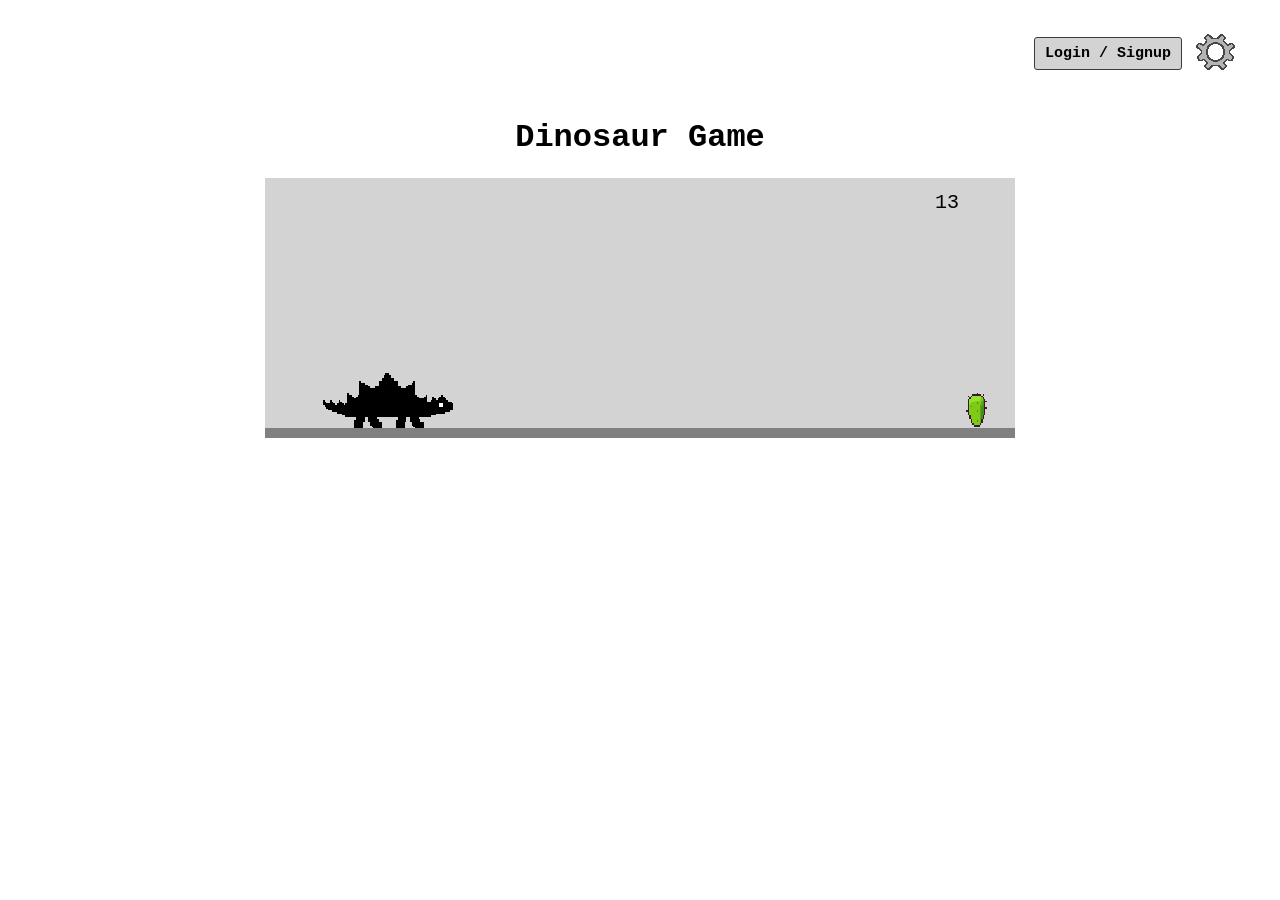
==== SampleCode/index.html @ b38b1c6b "added comments and update to character page" ====
<! DOCTYPE html>

<!--
Dinosaur Project
siteCreation.html
Will hold most information for the base site creation.
-->
<html lang="en">
    <head>
        <meta charset = "utf-8" />
        <meta name = "viewport" content = "width = device-width, initial-scale = 1.0">
        <title>Dinosaur Game</title>
        <script src="gameMechanics.js" defer></script>
        <script src="UserControl.js" defer></script>
        <link href = "gameAesthetics.css" type = "text/css" rel = "stylesheet">
    </head>

    <body>

    <!--
    Creating a header section to store user elements like login and settings
    -->
        <header>
            <!--Login and Signup-->
            <button class = "btn">Login / Signup</button>
            <div class = "black-wrapper">
                <form action="" class="popup">
                    <button class="close">x</button>
                    <h2>Wanna Save your progress? Become a member</h2>
                    <div class="content">

                        <div class="row">
                            <label for="username">Username</label>
                            <input type="text" id="username" placeholder="Morty" required>
                        </div>
                        <div class="row">
                            <label for="email">Email</label>
                            <input type="email" id="email" placeholder="mort@gmail.com" required>
                        </div>
                        <div class="row">
                            <label for="password">Password</label>
                            <input type="password" id="password" placeholder="••••••••" required>
                        </div>
                        <button class="btn2">Submit</button>
                        <!--<p>Already have an account?</p>
                        <button id = "signInPage">Sign in here</button>-->
                    </div>
                </form>
            </div>
            <!-- settings -->
            <button id = "settings" class = "settings-img">
                <img src ="PNGs/settings_cog.png" alt = "settings">
            </button>
            <div id = "settings-popup" class = "settings-popup">
                <h1>Settings</h1>
                <div class = "settings-row">
                    <button id = "achievements" class = "options">Achievements</button>
                    <button id = "highscores" class = "options">Highscores</button>
                    <button id = "character" class = "options">Character</button>
                    <button id = "background" class = "options">Background</button>
                </div>
                <button id = "close" class = close>x</button>
            </div>
            <!--background popup-->
            <div id = "bg-popup" class = "bg-popup">
                <h1>Background</h1>
                <div class = "bg-row">
                    <button id = "music" class = "options">Music: OFF</button>
                </div>
                <button id = "back-bg" class = back><</button>
            </div>
            <!--character popup-->
            <div id = "character-popup" class = "settings-popup">
                <h1>Characters</h1>
                <button id = "backButton" class = "back-button"><--</button>
                <!--character selection-->
                <div class = settings-row>
                    <button id = "steg" class = "dino">
                        <img src = "PNGs/steg03.png" alt = "Steg">
                    </button>
                    <button id = "brach" class = "dino">
                        <img src = "PNGs/brach.png">
                    </button>
                </div>
            </div>
        </header>
        <!--game over-->
        <div class = container>
            <h1>Dinosaur Game</h1>
            <canvas id = "board"></canvas>
            <button id = "restart" style = "display: none; position: relative;">Play Again!</button>
        </div>
    </body>
</html>
---- SampleCode/gameAesthetics.css ----
/*
Dinosaur Project
gameAesthetics.css
Will hold most of the aesthetics that will be used for the site that holds the dinosaur game.
*/

/* bring canvas and text closer to middle of screen */
.container {
    display: flex;
    justify-content: center;
    flex-direction: column;
    align-items: center;
}

/* center and style main text */
body {
    font-family: "Courier New", monospace;
    text-align: center;
}

/* canvas the game will be visible in */
#board {
    background-color: lightgray;
    border-color: black;
    /* ground */
    border-bottom: 10px solid gray;
}


/*Moving the buttons inside header to be in the header RH section */
header {
    display: flex;
    justify-content: flex-end;   /* pushes everything to the right */
    align-items: center;
    padding: 10px 20px;
}

/* ------------- */
/* login page */
/* ------------- */
.btn{
    border: 1px solid #3b3b3b;
    background-color: lightgray;
    color: black;
    padding: 7px 10px 7px 10px;
    border-radius: 3px;
    font-family: "Courier New", monospace;
    font-weight: bold;
    font-size: 15px;
    cursor: pointer;

}

.black-wrapper{
    display: none;
    position: fixed;
    left:0;
    right:0;
    top:0;
    width: 100%;
    height: 100%;
    align-items: center;
    justify-content: center;

}
.black-wrapper.open { display: flex; z-index: 11;}


/*popup window*/
.popup{
    width: 420px;
    height: auto;
    padding: 2rem;
    border-radius: 5px;
    background-color: white;
    outline: 1px solid black;
    font-family: "Courier New", monospace;
    position: relative;
    margin: 150px auto;
}

/*Moving the x space on the popup to the top right */
.popup .close{
    position: absolute;
    top:10px;
    right: 14px;
    font-family: "Courier New", monospace;
    font-size: 1.2rem;
    border-color: transparent;
    background: transparent;
    cursor: pointer;
}
/*Adding the header to the popup to be centered to the left*/
.popup h2{
    font-size: 1.5rem;
    text-transform: uppercase;
    text-align: left;
    margin: 0;
    padding: 12px 0 10px;
    color: black;
}
/*Adjusting the color of username and password sections*/
.popup label{
    display: block;
    width: 90px;
    margin: 0;
    font-size: 0.9rem;
    color: black;
    text-align: left;
}
/* Label + input rows */
.popup .row {
    display: flex;
    align-items: baseline;
    gap: 20px;
    margin-bottom: 18px;
}
/* Inputs: only a dotted underline */
.popup input[type="text"],
.popup input[type="password"],
.popup input[type="email"] {
    flex: 1;
    border: none;
    border-bottom: 2px dotted #000;
    outline: none;
    background: transparent;
    font-family: Georgia, serif;
    font-size: 1.3rem;
    color: #888;
    padding: 4px 2px;
    width: auto;
}
/*Adding a mini line for signup seperation*/
p,
.popup #signInPage{
    flex: 1;
    border: none;
    font-size: 0.75rem;
    padding-top: 5px;
}

/*creating some styling for the submit button*/
.popup .btn2{
    display: block;
    width:auto;
    margin: 10px auto 0;
    background: transparent;
    color: black;
    font-family: "Courier New", monospace;
    font-weight: bold;
    font-size: 1.2rem;
    padding: 10px 20px;
    border-radius: 5px;
    border-color: transparent;
    cursor: pointer;
}

/* ------------- */
/* settings page */
/* ------------- */

/* removes the default background of the button */
.settings-img {
    background: none;
    border: none;
    padding: 0;
    cursor: pointer;
}

/* makes the clickable area surrounding the png smaller */
.settings-img img {
    width: 100px;
    height: auto;
    display: block;
    margin: -15px;
}

/* sylizes settings popup window */
.settings-popup {
    position: fixed;
    top: 50%;
    left: 50%;
    transform: translate(-50%, -50%);
    width: 350px;
    height: 350px;
    background: white;
    outline: 1px solid black;
    font-family: "Courier New", monospace;
    border-radius: 5px;
    visibility: hidden;
    z-index: 10;
}

/* controls popup visbility */
.open-popup {
    visibility: visible;
}

/* move x to top right */
.settings-popup .close {
    position: absolute;
    top: 10px;
    right: 11px;
    cursor: pointer;
    font-family: "Courier New", monospace;
    border-color: transparent;
    background: transparent;
    font-size: 1.2rem;
}

/* stylizes settings options */
.settings-popup .options {
    cursor: pointer;
    background: lightgray;
    border-radius: 5px;
    padding: 10px;
    font-family: "Courier New", monospace;
    font-size: large;
}

/* displays buttons in a row */
.settings-popup .settings-row {
    display: flex;
    flex-direction: column;
    align-items: center;
    gap: 15px;
    margin: 30px;
}

/*background popup*/
.bg-popup {
    position: fixed;
    top: 50%;
    left: 50%;
    transform: translate(-50%, -50%);
    width: 350px;
    height: 350px;
    background: white;
    outline: 1px solid black;
    font-family: "Courier New", monospace;
    border-radius: 5px;
    visibility: hidden;
    z-index: 10;
}

.open-bg-popup {
    visibility: visible;
}

.bg-popup .back {
    position: absolute;
    top: 30px;
    left: 11px;
    cursor: pointer;
    font-family: "Courier New", monospace;
    border-color: transparent;
    background: transparent;
    font-size: 1.2rem;
}

.bg-popup .options {
    cursor: pointer;
    background: lightgray;
    border-radius: 5px;
    padding: 10px;
    font-family: "Courier New", monospace;
    font-size: large;
}

.bg-popup .bg-row {
    display: flex;
    flex-direction: column;
    align-items: center;
    gap: 15px;
    margin: 30px;
}

/* character popup */

/* back button stylization */
.back-button {
    position: absolute;
    top: 10px;
    left: 11px;
    cursor: pointer;
    font-family: "Courier New", monospace;
    border-color: transparent;
    background: transparent;
    font-size: 1.2rem;
}

/* removes default background */
.dino {
    background: none;
    border: none;
    padding: 0;
    cursor: pointer;
}

/* sizes dino buttons */
.dino img {
    width: 120px;
    height: auto;
    display: block;
    margin: -15px;
}

/* --------------- */
/* game over button*/
/* --------------- */

#restart {
    border: 2px solid black;
    background-color: lightgray;
    color: black;
    padding: 10px 30px;
    border-radius: 5px;
    font-family: "Courier New", monospace;
    font-size: 17px;
    cursor: pointer;
    margin: 20px;
    z-index: 1;
}
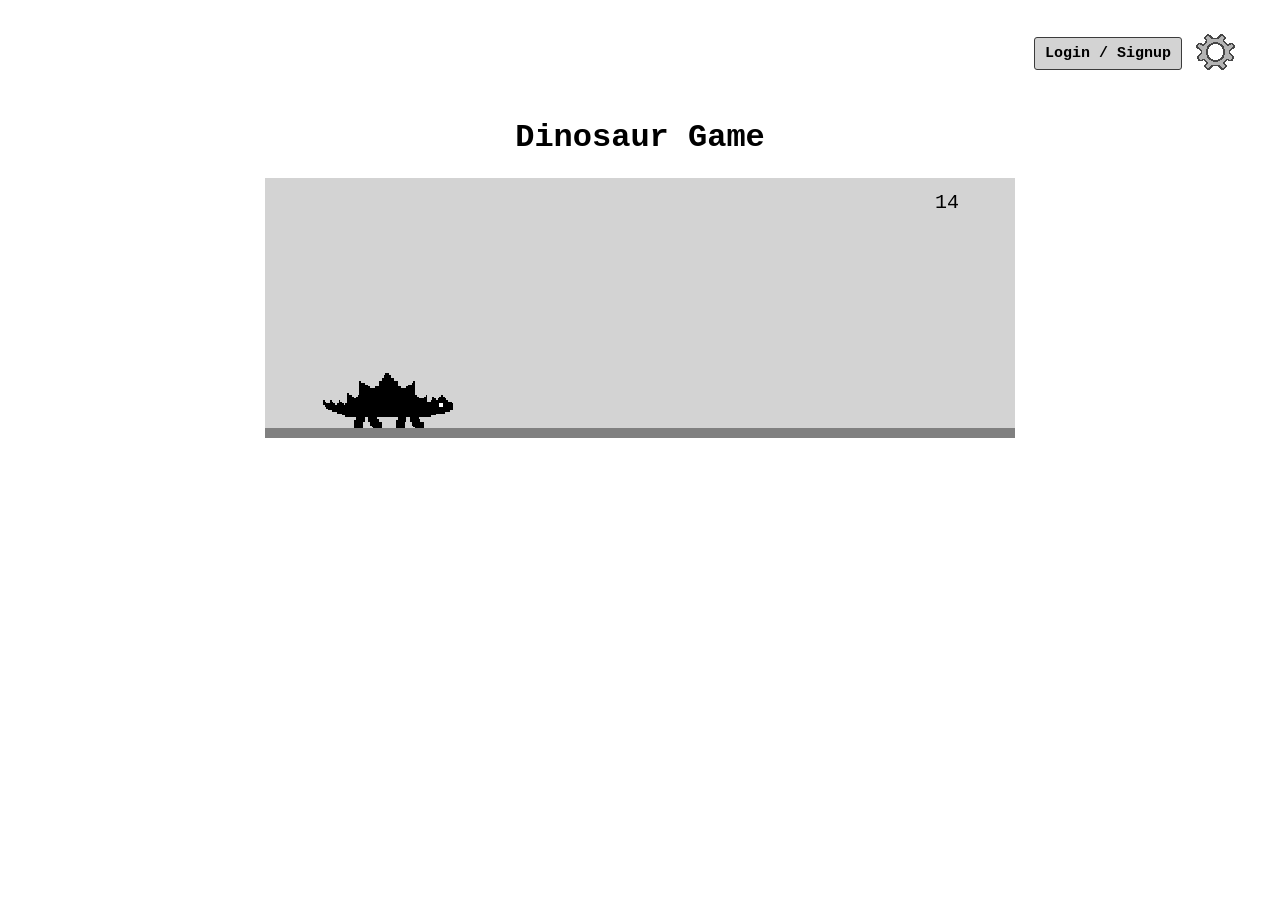
==== commit a442f61a: "Adding Brach dino option" ====
--- a/SampleCode/index.html
+++ b/SampleCode/index.html
@@ -78,7 +78,7 @@
                     <button id = "steg" class = "dino">
                         <img src = "PNGs/steg03.png" alt = "Steg">
                     </button>
-                    <button id = "brach" class = "dino">
+                    <button id = "brach" class = "dino" alt = "Brach">
                         <img src = "PNGs/brach.png">
                     </button>
                 </div>
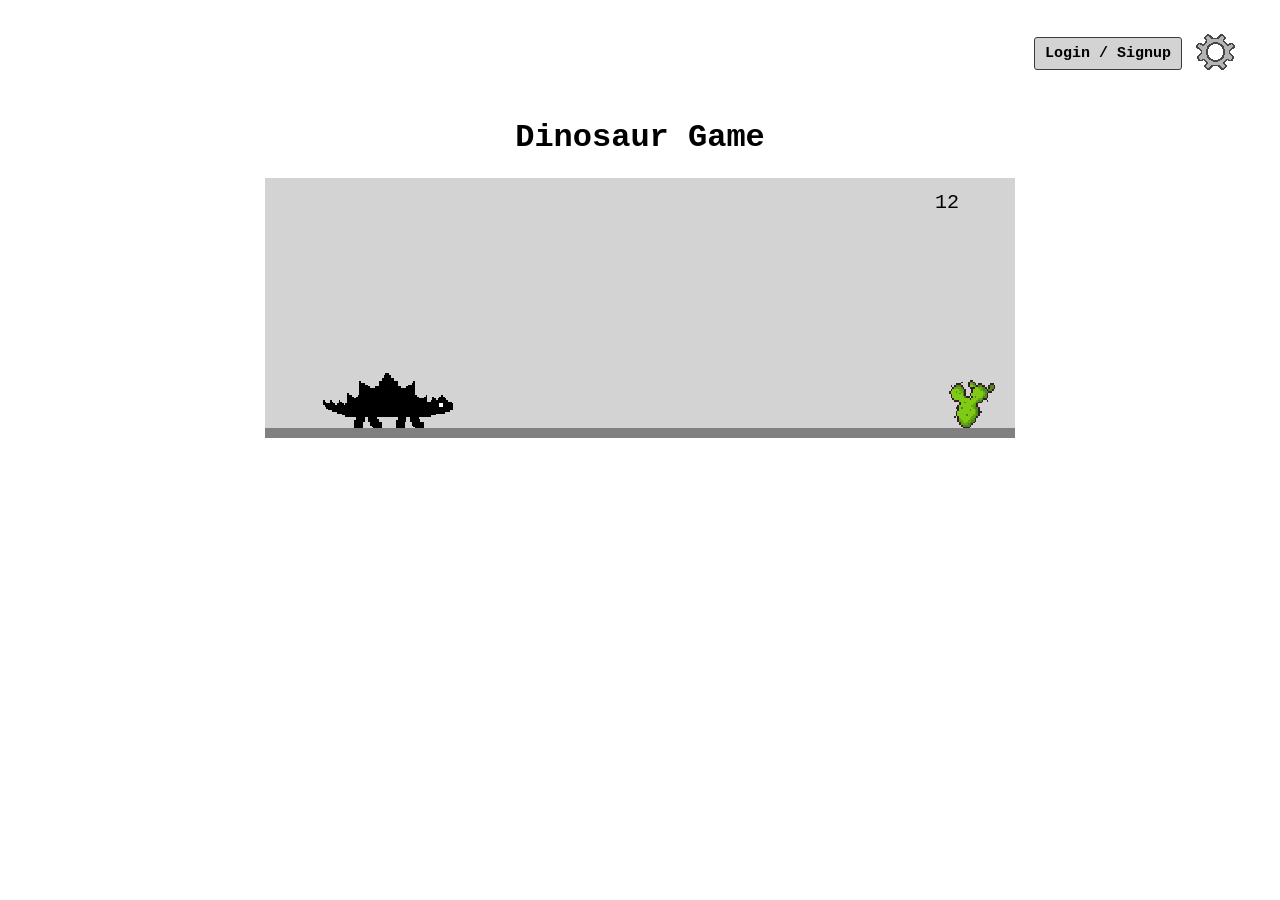
==== commit 609495d0: "debugging" ====
--- a/SampleCode/index.html
+++ b/SampleCode/index.html
@@ -6,89 +6,90 @@
 Will hold most information for the base site creation.
 -->
 <html lang="en">
-    <head>
-        <meta charset = "utf-8" />
-        <meta name = "viewport" content = "width = device-width, initial-scale = 1.0">
-        <title>Dinosaur Game</title>
-        <script src="gameMechanics.js" defer></script>
-        <script src="UserControl.js" defer></script>
-        <link href = "gameAesthetics.css" type = "text/css" rel = "stylesheet">
-    </head>
+<head>
+    <meta charset = "utf-8" />
+    <meta name = "viewport" content = "width = device-width, initial-scale = 1.0">
+    <title>Dinosaur Game</title>
+    <script src="gameMechanics.js" defer></script>
+    <script src="UserControl.js" defer></script>
+    <link href = "gameAesthetics.css" type = "text/css" rel = "stylesheet">
+</head>
 
-    <body>
+<body>
 
-    <!--
-    Creating a header section to store user elements like login and settings
-    -->
-        <header>
-            <!--Login and Signup-->
-            <button class = "btn">Login / Signup</button>
-            <div class = "black-wrapper">
-                <form action="" class="popup">
-                    <button class="close">x</button>
-                    <h2>Wanna Save your progress? Become a member</h2>
-                    <div class="content">
+<!--
+Creating a header section to store user elements like login and settings
+-->
+<header>
+    <!--Login and Signup-->
+    <button class = "btn">Login / Signup</button>
+    <div class = "black-wrapper">
+        <form action="" class="popup">
+            <button class="close">x</button>
+            <h2>Wanna Save your progress? Become a member</h2>
+            <div class="content">
 
-                        <div class="row">
-                            <label for="username">Username</label>
-                            <input type="text" id="username" placeholder="Morty" required>
-                        </div>
-                        <div class="row">
-                            <label for="email">Email</label>
-                            <input type="email" id="email" placeholder="mort@gmail.com" required>
-                        </div>
-                        <div class="row">
-                            <label for="password">Password</label>
-                            <input type="password" id="password" placeholder="••••••••" required>
-                        </div>
-                        <button class="btn2">Submit</button>
-                        <!--<p>Already have an account?</p>
-                        <button id = "signInPage">Sign in here</button>-->
-                    </div>
-                </form>
+                <div class="row">
+                    <label for="username">Username</label>
+                    <input type="text" id="username" placeholder="Morty" required>
+                </div>
+                <div class="row">
+                    <label for="email">Email</label>
+                    <input type="email" id="email" placeholder="mort@gmail.com" required>
+                </div>
+                <div class="row">
+                    <label for="password">Password</label>
+                    <input type="password" id="password" placeholder="••••••••" required>
+                </div>
+                <button class="btn2">Submit</button>
+                <!--<p>Already have an account?</p>
+                <button id = "signInPage">Sign in here</button>-->
             </div>
-            <!-- settings -->
-            <button id = "settings" class = "settings-img">
-                <img src ="PNGs/settings_cog.png" alt = "settings">
+        </form>
+    </div>
+    <!-- settings -->
+    <button id = "settings" class = "settings-img">
+        <img src ="PNGs/settings_cog.png" alt = "settings">
+    </button>
+    <div id = "settings-popup" class = "settings-popup">
+        <h1>Settings</h1>
+        <div class = "settings-row">
+            <button id = "achievements" class = "options">Achievements</button>
+            <button id = "highscores" class = "options">Highscores</button>
+            <button id = "character" class = "options">Character</button>
+            <button id = "background" class = "options">Background</button>
+        </div>
+        <button id = "close" class = close>x</button>
+    </div>
+    <!--background popup-->
+    <div id = "bg-popup" class = "bg-popup">
+        <h1>Background</h1>
+        <div class = "bg-row">
+            <button id = "music" class = "options">Music: ON</button>
+        </div>
+        <button id = "back-bg" class = back><</button>
+        <button id = "close-bg" class = close>x</button>
+    </div>
+    <!--character popup-->
+    <div id = "character-popup" class = "settings-popup">
+        <h1>Characters</h1>
+        <button id = "backButton" class = "back-button"><--</button>
+        <!--character selection-->
+        <div class = settings-row>
+            <button id = "steg" class = "dino">
+                <img src = "PNGs/steg03.png" alt = "Steg">
             </button>
-            <div id = "settings-popup" class = "settings-popup">
-                <h1>Settings</h1>
-                <div class = "settings-row">
-                    <button id = "achievements" class = "options">Achievements</button>
-                    <button id = "highscores" class = "options">Highscores</button>
-                    <button id = "character" class = "options">Character</button>
-                    <button id = "background" class = "options">Background</button>
-                </div>
-                <button id = "close" class = close>x</button>
-            </div>
-            <!--background popup-->
-            <div id = "bg-popup" class = "bg-popup">
-                <h1>Background</h1>
-                <div class = "bg-row">
-                    <button id = "music" class = "options">Music: OFF</button>
-                </div>
-                <button id = "back-bg" class = back><</button>
-            </div>
-            <!--character popup-->
-            <div id = "character-popup" class = "settings-popup">
-                <h1>Characters</h1>
-                <button id = "backButton" class = "back-button"><--</button>
-                <!--character selection-->
-                <div class = settings-row>
-                    <button id = "steg" class = "dino">
-                        <img src = "PNGs/steg03.png" alt = "Steg">
-                    </button>
-                    <button id = "brach" class = "dino" alt = "Brach">
-                        <img src = "PNGs/brach.png">
-                    </button>
-                </div>
-            </div>
-        </header>
-        <!--game over-->
-        <div class = container>
-            <h1>Dinosaur Game</h1>
-            <canvas id = "board"></canvas>
-            <button id = "restart" style = "display: none; position: relative;">Play Again!</button>
+            <button id = "brach" class = "dino" alt = "Brach">
+                <img src = "PNGs/brach.png">
+            </button>
         </div>
-    </body>
+    </div>
+</header>
+<!--game over-->
+<div class = container>
+    <h1>Dinosaur Game</h1>
+    <canvas id = "board"></canvas>
+    <button id = "restart" style = "display: none; position: relative;">Play Again!</button>
+</div>
+</body>
 </html>
--- a/SampleCode/gameAesthetics.css
+++ b/SampleCode/gameAesthetics.css
@@ -243,13 +243,15 @@
     z-index: 10;
 }
 
+/*change visibility to seen when background is clicked*/
 .open-bg-popup {
     visibility: visible;
 }
 
+/*move < to top left*/
 .bg-popup .back {
     position: absolute;
-    top: 30px;
+    top: 10px;
     left: 11px;
     cursor: pointer;
     font-family: "Courier New", monospace;
@@ -258,6 +260,20 @@
     font-size: 1.2rem;
 }
 
+/*move x to top right*/
+.bg-popup .close {
+    position: absolute;
+    top: 10px;
+    right: 11px;
+    cursor: pointer;
+    font-family: "Courier New", monospace;
+    border-color: transparent;
+    background: transparent;
+    font-size: 1.2rem;
+}
+
+
+/*button display*/
 .bg-popup .options {
     cursor: pointer;
     background: lightgray;
@@ -267,6 +283,7 @@
     font-size: large;
 }
 
+/*row display*/
 .bg-popup .bg-row {
     display: flex;
     flex-direction: column;
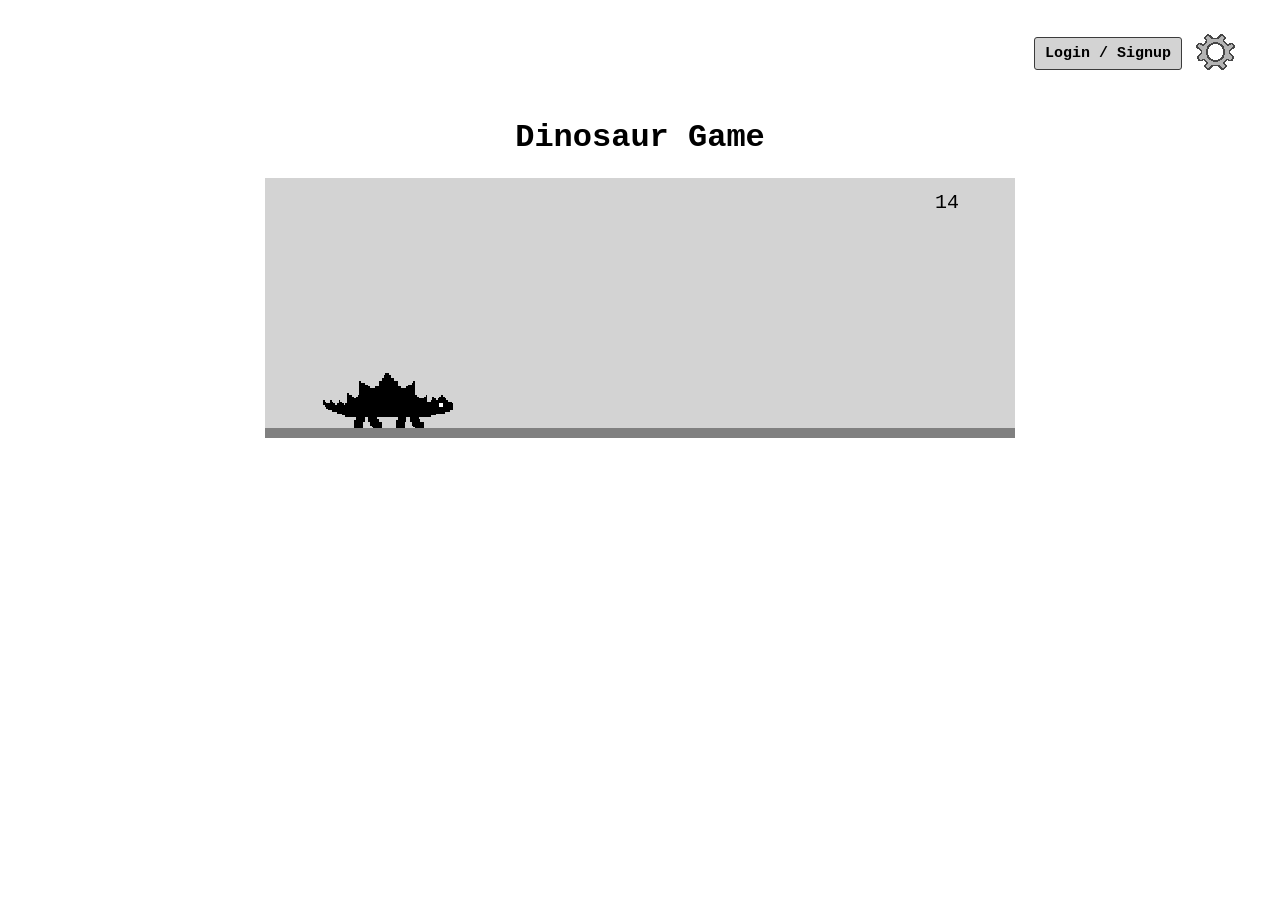
==== commit 59676c65: "adding character selection visibility" ====
--- a/SampleCode/index.html
+++ b/SampleCode/index.html
@@ -6,90 +6,90 @@
 Will hold most information for the base site creation.
 -->
 <html lang="en">
-<head>
-    <meta charset = "utf-8" />
-    <meta name = "viewport" content = "width = device-width, initial-scale = 1.0">
-    <title>Dinosaur Game</title>
-    <script src="gameMechanics.js" defer></script>
-    <script src="UserControl.js" defer></script>
-    <link href = "gameAesthetics.css" type = "text/css" rel = "stylesheet">
-</head>
+    <head>
+        <meta charset = "utf-8" />
+        <meta name = "viewport" content = "width = device-width, initial-scale = 1.0">
+        <title>Dinosaur Game</title>
+        <script src="gameMechanics.js" defer></script>
+        <script src="UserControl.js" defer></script>
+        <link href = "gameAesthetics.css" type = "text/css" rel = "stylesheet">
+    </head>
 
-<body>
+    <body>
 
-<!--
-Creating a header section to store user elements like login and settings
--->
-<header>
-    <!--Login and Signup-->
-    <button class = "btn">Login / Signup</button>
-    <div class = "black-wrapper">
-        <form action="" class="popup">
-            <button class="close">x</button>
-            <h2>Wanna Save your progress? Become a member</h2>
-            <div class="content">
+    <!--
+    Creating a header section to store user elements like login and settings
+    -->
+        <header>
+            <!--Login and Signup-->
+            <button class = "btn">Login / Signup</button>
+            <div class = "black-wrapper">
+                <form action="" class="popup">
+                    <button class="close">x</button>
+                    <h2>Wanna Save your progress? Become a member</h2>
+                    <div class="content">
 
-                <div class="row">
-                    <label for="username">Username</label>
-                    <input type="text" id="username" placeholder="Morty" required>
+                        <div class="row">
+                            <label for="username">Username</label>
+                            <input type="text" id="username" placeholder="Morty" required>
+                        </div>
+                        <div class="row">
+                            <label for="email">Email</label>
+                            <input type="email" id="email" placeholder="mort@gmail.com" required>
+                        </div>
+                        <div class="row">
+                            <label for="password">Password</label>
+                            <input type="password" id="password" placeholder="••••••••" required>
+                        </div>
+                        <button class="btn2">Submit</button>
+                        <!--<p>Already have an account?</p>
+                        <button id = "signInPage">Sign in here</button>-->
+                    </div>
+                </form>
+            </div>
+            <!-- settings -->
+            <button id = "settings" class = "settings-img">
+                <img src ="PNGs/settings_cog.png" alt = "settings">
+            </button>
+            <div id = "settings-popup" class = "settings-popup">
+                <h1>Settings</h1>
+                <div class = "settings-row">
+                    <button id = "achievements" class = "options">Achievements</button>
+                    <button id = "highscores" class = "options">Highscores</button>
+                    <button id = "character" class = "options">Character</button>
+                    <button id = "background" class = "options">Background</button>
                 </div>
-                <div class="row">
-                    <label for="email">Email</label>
-                    <input type="email" id="email" placeholder="mort@gmail.com" required>
+                <button id = "close" class = close>x</button>
+            </div>
+            <!--background popup-->
+            <div id = "bg-popup" class = "bg-popup">
+                <h1>Background</h1>
+                <div class = "bg-row">
+                    <button id = "music" class = "options">Music: OFF</button>
                 </div>
-                <div class="row">
-                    <label for="password">Password</label>
-                    <input type="password" id="password" placeholder="••••••••" required>
+                <button id = "back-bg" class = back><</button>
+                <button id = "close-bg" class = close>x</button>
+            </div>
+            <!--character popup-->
+            <div id = "character-popup" class = "settings-popup">
+                <h1>Characters</h1>
+                <button id = "backButton" class = "back-button"><</button>
+                <!--character selection-->
+                <div class = dino-row>
+                    <button id = "steg" class = "dino">
+                        <img src = "PNGs/steg03.png" alt = "Steg">
+                    </button>
+                    <button id = "brach" class = "dino">
+                        <img src = "PNGs/brach.png" alt = "Brach">
+                    </button>
                 </div>
-                <button class="btn2">Submit</button>
-                <!--<p>Already have an account?</p>
-                <button id = "signInPage">Sign in here</button>-->
             </div>
-        </form>
-    </div>
-    <!-- settings -->
-    <button id = "settings" class = "settings-img">
-        <img src ="PNGs/settings_cog.png" alt = "settings">
-    </button>
-    <div id = "settings-popup" class = "settings-popup">
-        <h1>Settings</h1>
-        <div class = "settings-row">
-            <button id = "achievements" class = "options">Achievements</button>
-            <button id = "highscores" class = "options">Highscores</button>
-            <button id = "character" class = "options">Character</button>
-            <button id = "background" class = "options">Background</button>
+        </header>
+        <!--game over-->
+        <div class = container>
+            <h1>Dinosaur Game</h1>
+            <canvas id = "board"></canvas>
+            <button id = "restart" style = "display: none; position: relative;">Play Again!</button>
         </div>
-        <button id = "close" class = close>x</button>
-    </div>
-    <!--background popup-->
-    <div id = "bg-popup" class = "bg-popup">
-        <h1>Background</h1>
-        <div class = "bg-row">
-            <button id = "music" class = "options">Music: ON</button>
-        </div>
-        <button id = "back-bg" class = back><</button>
-        <button id = "close-bg" class = close>x</button>
-    </div>
-    <!--character popup-->
-    <div id = "character-popup" class = "settings-popup">
-        <h1>Characters</h1>
-        <button id = "backButton" class = "back-button"><--</button>
-        <!--character selection-->
-        <div class = settings-row>
-            <button id = "steg" class = "dino">
-                <img src = "PNGs/steg03.png" alt = "Steg">
-            </button>
-            <button id = "brach" class = "dino" alt = "Brach">
-                <img src = "PNGs/brach.png">
-            </button>
-        </div>
-    </div>
-</header>
-<!--game over-->
-<div class = container>
-    <h1>Dinosaur Game</h1>
-    <canvas id = "board"></canvas>
-    <button id = "restart" style = "display: none; position: relative;">Play Again!</button>
-</div>
-</body>
+    </body>
 </html>
--- a/SampleCode/gameAesthetics.css
+++ b/SampleCode/gameAesthetics.css
@@ -297,7 +297,7 @@
 /* back button stylization */
 .back-button {
     position: absolute;
-    top: 10px;
+    top: 23px;
     left: 11px;
     cursor: pointer;
     font-family: "Courier New", monospace;
@@ -310,7 +310,7 @@
 .dino {
     background: none;
     border: none;
-    padding: 0;
+    padding: 12px;
     cursor: pointer;
 }
 
@@ -318,8 +318,24 @@
 .dino img {
     width: 120px;
     height: auto;
-    display: block;
-    margin: -15px;
+    margin: -18px;
+}
+
+/* changes the border for the selected dino */
+.select-dino {
+    border: aqua;
+    border-radius: 10px;
+    border-style: groove;
+}
+
+/* displays dinos in a row */
+.dino-row {
+    display: flex;
+    flex-direction: column;
+    align-items: center;
+    gap: 10px;
+    margin: 10px;
+    position: sticky;
 }
 
 /* --------------- */
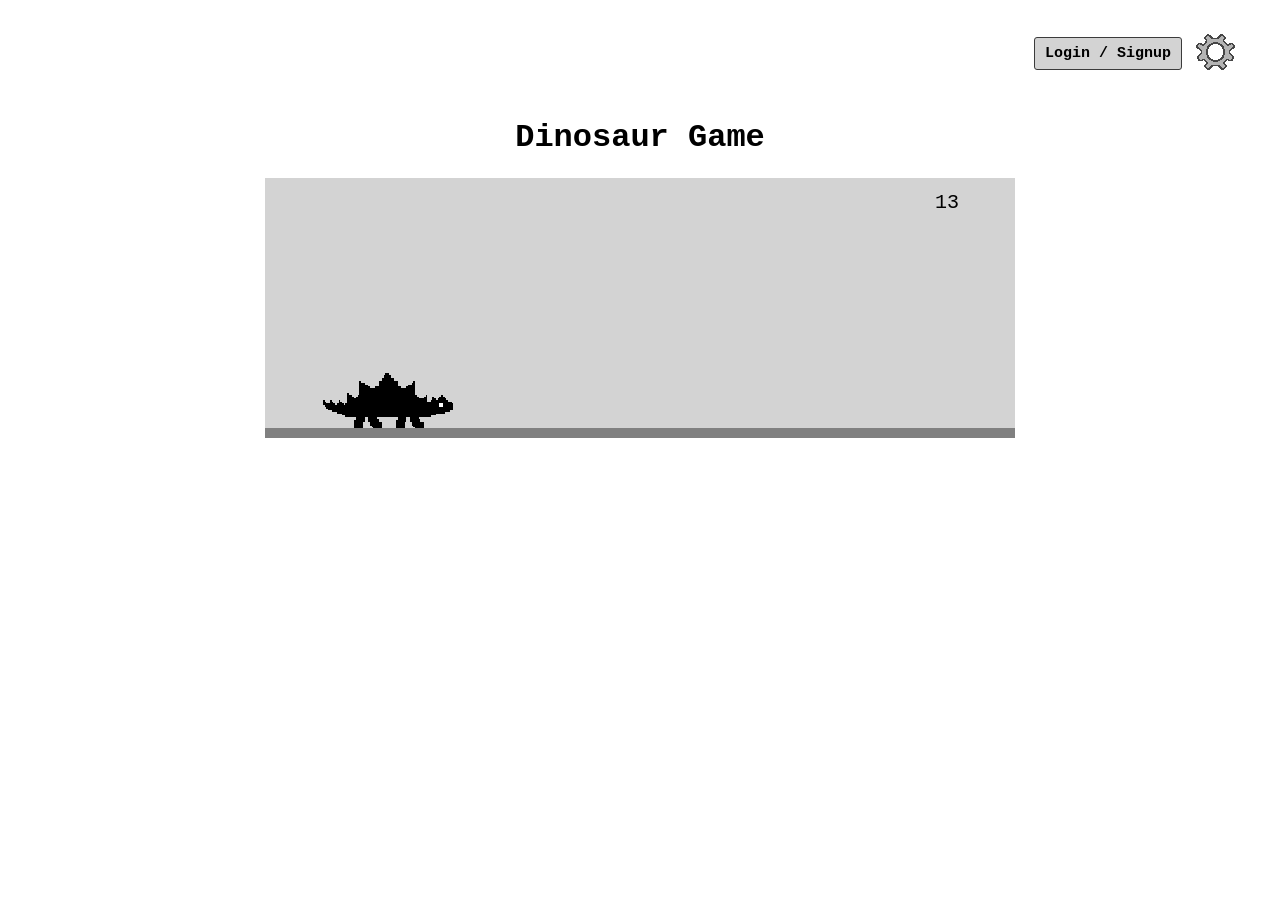
==== commit a02d02ac: "adding x button to character page" ====
--- a/SampleCode/index.html
+++ b/SampleCode/index.html
@@ -73,7 +73,8 @@
             <!--character popup-->
             <div id = "character-popup" class = "settings-popup">
                 <h1>Characters</h1>
-                <button id = "backButton" class = "back-button"><</button>
+                <button id = "back-button" class = "back-button"><</button>
+                <button id = "close-character" class = "close">x</button>
                 <!--character selection-->
                 <div class = dino-row>
                     <button id = "steg" class = "dino">
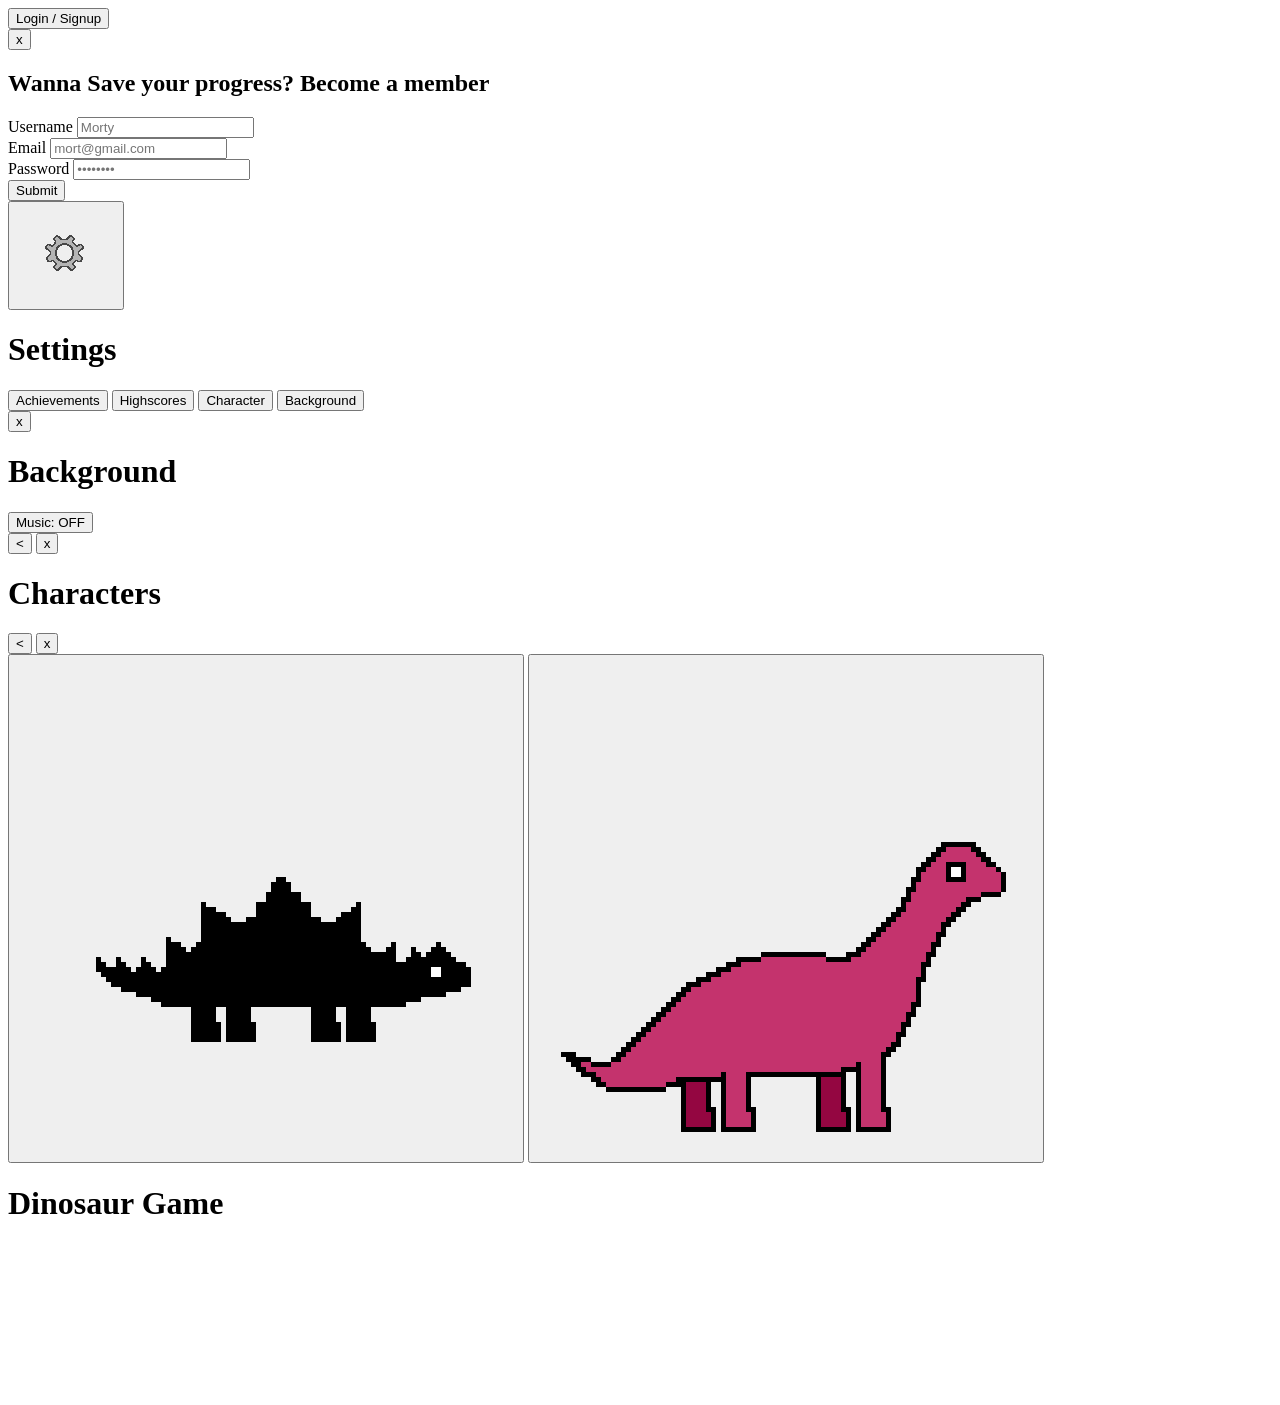
==== commit 7458907a: "put files into correct folders to not create confusion" ====
--- a/SampleCode/index.html
+++ b/SampleCode/index.html
@@ -1,4 +1,4 @@
-<! DOCTYPE html>
+<!DOCTYPE html>
 
 <!--
 Dinosaur Project
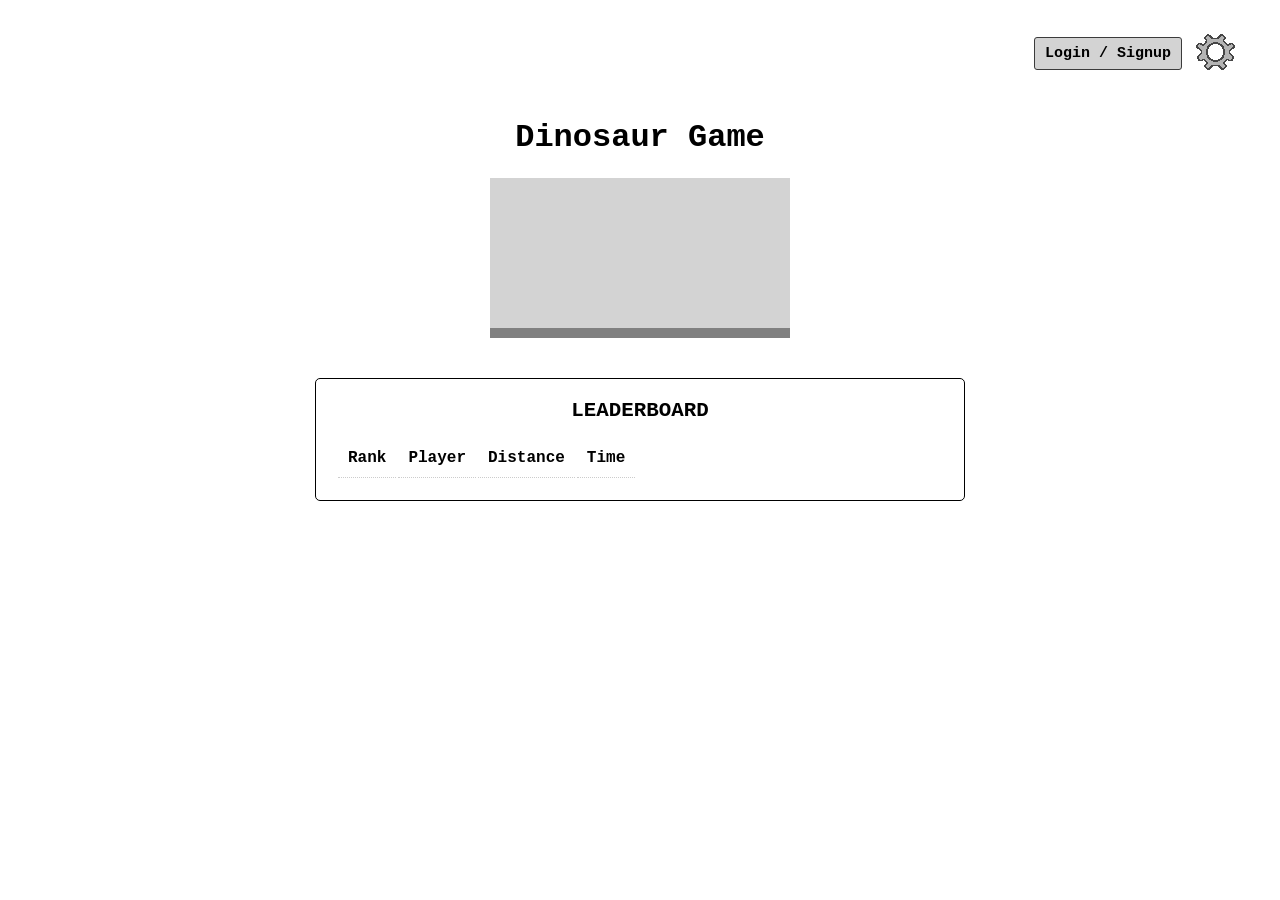
==== commit 5240bbf2: "initial leaderboard creation" ====
--- a/SampleCode/index.html
+++ b/SampleCode/index.html
@@ -5,48 +5,65 @@
 siteCreation.html
 Will hold most information for the base site creation.
 -->
-<html lang="en">
-    <head>
-        <meta charset = "utf-8" />
-        <meta name = "viewport" content = "width = device-width, initial-scale = 1.0">
-        <title>Dinosaur Game</title>
-        <script src="gameMechanics.js" defer></script>
-        <script src="UserControl.js" defer></script>
-        <link href = "gameAesthetics.css" type = "text/css" rel = "stylesheet">
-    </head>
+<html lang="en" xmlns="http://www.w3.org/1999/html">
+<head>
+    <meta charset = "utf-8" />
+    <meta name = "viewport" content = "width = device-width, initial-scale = 1.0">
+    <title>Dinosaur Game</title>
+    <script src="gameMechanics.js" defer></script>
+    <script src="UserControl.js" defer></script>
+    <link href = "gameAesthetics.css" type = "text/css" rel = "stylesheet">
+</head>
 
-    <body>
+<body>
 
-    <!--
-    Creating a header section to store user elements like login and settings
-    -->
-        <header>
-            <!--Login and Signup-->
-            <button class = "btn">Login / Signup</button>
-            <div class = "black-wrapper">
-                <form action="" class="popup">
-                    <button class="close">x</button>
-                    <h2>Wanna Save your progress? Become a member</h2>
-                    <div class="content">
+<!--
+Creating a header section to store user elements like login and settings
+-->
+<header>
+    <!--Login and Signup-->
+    <button class = "btn">Login / Signup</button>
+    <div class = "black-wrapper">
+        <div class="popup">
+            <button type = "button" class="close">x</button>
+            <h2>Wanna Save your progress? Become a member</h2>
+            <!-- Creating sign up section -->
+            <form id = "signupForm" class="contentSignUp">
 
-                        <div class="row">
-                            <label for="username">Username</label>
-                            <input type="text" id="username" placeholder="Morty" required>
-                        </div>
-                        <div class="row">
-                            <label for="email">Email</label>
-                            <input type="email" id="email" placeholder="mort@gmail.com" required>
-                        </div>
-                        <div class="row">
-                            <label for="password">Password</label>
-                            <input type="password" id="password" placeholder="••••••••" required>
-                        </div>
-                        <button class="btn2">Submit</button>
-                        <!--<p>Already have an account?</p>
-                        <button id = "signInPage">Sign in here</button>-->
-                    </div>
-                </form>
-            </div>
+                <div class="row">
+                    <label for="username">Username</label>
+                    <input type="text" id="username" placeholder="Morty" required>
+                </div>
+                <div class="row">
+                    <label for="email">Email</label>
+                    <input type="email" id="email" placeholder="mort@gmail.com" required>
+                </div>
+                <div class="row">
+                    <label for="password">Password</label>
+                    <input type="password" id="password" placeholder="••••••••" required>
+                </div>
+                <button class="btn2">Submit</button>
+                <p>Already have an account?</p>
+                <button id = "signInPage">Sign in here</button>
+            </form>
+            <!-- Creating log in section(Wont show up until login button is clicked -->
+            <form id = "signinForm" class="contentSignIn" hidden>
+                <div class="row">
+                    <label for="usernameChosen">Username or Email</label>
+                    <input type="text" id="usernameChosen" placeholder="Enter username" required autocomplete="username">
+                </div>
+                <div class="row">
+                    <label for="passwordChosen">Password</label>
+                    <input type="password" id="passwordChosen" placeholder="••••••••" required autocomplete="current-password">
+                </div>
+                <button type = "submit" class = "btn2">Sign in</button>
+                <p>Need an account?</p>
+                <button type = "button" id = "signupPage">Sign up here</button>
+            </form>
+            <!--Adding success and error messages from the server -->
+            <p id = "authMessage" role = "status"></p>
+        </div>
+    </div>
             <!-- settings -->
             <button id = "settings" class = "settings-img">
                 <img src ="PNGs/settings_cog.png" alt = "settings">
@@ -65,7 +82,7 @@
             <div id = "bg-popup" class = "bg-popup">
                 <h1>Background</h1>
                 <div class = "bg-row">
-                    <button id = "music" class = "options">Music: OFF</button>
+                    <button id = "music" class = "options">Music: ON</button>
                 </div>
                 <button id = "back-bg" class = back><</button>
                 <button id = "close-bg" class = close>x</button>
@@ -86,11 +103,31 @@
                 </div>
             </div>
         </header>
+
         <!--game over-->
         <div class = container>
             <h1>Dinosaur Game</h1>
             <canvas id = "board"></canvas>
             <button id = "restart" style = "display: none; position: relative;">Play Again!</button>
         </div>
-    </body>
+
+
+    <!--------Leaderboard------->
+<section id="lb-section" class="lb-container">
+    <h2>Leaderboard</h2>
+    <table>
+        <thead>
+        <tr>
+            <th>Rank</th>
+            <th>Player</th>
+            <th>Distance</th>
+            <th>Time</th>
+        </tr>
+        </thead>
+        <tbody id="lb-body">
+        <!-- Rows will appear here -->
+        </tbody>
+    </table>
+</section>
+</body>
 </html>
--- a/SampleCode/gameAesthetics.css
+++ b/SampleCode/gameAesthetics.css
@@ -0,0 +1,391 @@
+/*
+Dinosaur Project
+gameAesthetics.css
+Will hold most of the aesthetics that will be used for the site that holds the dinosaur game.
+*/
+
+/* bring canvas and text closer to middle of screen */
+.container {
+    display: flex;
+    justify-content: center;
+    flex-direction: column;
+    align-items: center;
+}
+
+/* center and style main text */
+body {
+    font-family: "Courier New", monospace;
+    text-align: center;
+}
+
+/* canvas the game will be visible in */
+#board {
+    background-color: lightgray;
+    border-color: black;
+    /* ground */
+    border-bottom: 10px solid gray;
+}
+
+
+/*Moving the buttons inside header to be in the header RH section */
+header {
+    display: flex;
+    justify-content: flex-end;   /* pushes everything to the right */
+    align-items: center;
+    padding: 10px 20px;
+}
+
+/* ------------- */
+/* login page */
+/* ------------- */
+.btn{
+    border: 1px solid #3b3b3b;
+    background-color: lightgray;
+    color: black;
+    padding: 7px 10px 7px 10px;
+    border-radius: 3px;
+    font-family: "Courier New", monospace;
+    font-weight: bold;
+    font-size: 15px;
+    cursor: pointer;
+
+}
+
+.black-wrapper{
+    display: none;
+    position: fixed;
+    left:0;
+    right:0;
+    top:0;
+    width: 100%;
+    height: 100%;
+    align-items: center;
+    justify-content: center;
+
+}
+.black-wrapper.open { display: flex; z-index: 11;}
+
+
+/*popup window*/
+.popup{
+    width: 420px;
+    height: auto;
+    padding: 2rem;
+    border-radius: 5px;
+    background-color: white;
+    outline: 1px solid black;
+    font-family: "Courier New", monospace;
+    position: relative;
+    margin: 150px auto;
+}
+
+/*Moving the x space on the popup to the top right */
+.popup .close{
+    position: absolute;
+    top:10px;
+    right: 14px;
+    font-family: "Courier New", monospace;
+    font-size: 1.2rem;
+    border-color: transparent;
+    background: transparent;
+    cursor: pointer;
+}
+/*Adding the header to the popup to be centered to the left*/
+.popup h2{
+    font-size: 1.5rem;
+    text-transform: uppercase;
+    text-align: left;
+    margin: 0;
+    padding: 12px 0 10px;
+    color: black;
+}
+/*Adjusting the color of username and password sections*/
+.popup label{
+    display: block;
+    width: 90px;
+    margin: 0;
+    font-size: 0.9rem;
+    color: black;
+    text-align: left;
+}
+/* Label + input rows */
+.popup .row {
+    display: flex;
+    align-items: baseline;
+    gap: 20px;
+    margin-bottom: 18px;
+}
+/* Inputs: only a dotted underline */
+.popup input[type="text"],
+.popup input[type="password"],
+.popup input[type="email"] {
+    flex: 1;
+    border: none;
+    border-bottom: 2px dotted #000;
+    outline: none;
+    background: transparent;
+    font-family: Georgia, serif;
+    font-size: 1.3rem;
+    color: #888;
+    padding: 4px 2px;
+    width: auto;
+}
+/*Adding a mini line for signup seperation*/
+p,
+.popup #signInPage{
+    flex: 1;
+    border: none;
+    font-size: 0.75rem;
+    padding-top: 5px;
+}
+
+/*creating some styling for the submit button*/
+.popup .btn2{
+    display: block;
+    width:auto;
+    margin: 10px auto 0;
+    background: transparent;
+    color: black;
+    font-family: "Courier New", monospace;
+    font-weight: bold;
+    font-size: 1.2rem;
+    padding: 10px 20px;
+    border-radius: 5px;
+    border-color: transparent;
+    cursor: pointer;
+}
+
+/* ------------- */
+/* settings page */
+/* ------------- */
+
+/* removes the default background of the button */
+.settings-img {
+    background: none;
+    border: none;
+    padding: 0;
+    cursor: pointer;
+}
+
+/* makes the clickable area surrounding the png smaller */
+.settings-img img {
+    width: 100px;
+    height: auto;
+    display: block;
+    margin: -15px;
+}
+
+/* sylizes settings popup window */
+.settings-popup {
+    position: fixed;
+    top: 50%;
+    left: 50%;
+    transform: translate(-50%, -50%);
+    width: 350px;
+    height: 350px;
+    background: white;
+    outline: 1px solid black;
+    font-family: "Courier New", monospace;
+    border-radius: 5px;
+    visibility: hidden;
+    z-index: 10;
+}
+
+/* controls popup visbility */
+.open-popup {
+    visibility: visible;
+}
+
+/* move x to top right */
+.settings-popup .close {
+    position: absolute;
+    top: 10px;
+    right: 11px;
+    cursor: pointer;
+    font-family: "Courier New", monospace;
+    border-color: transparent;
+    background: transparent;
+    font-size: 1.2rem;
+}
+
+/* stylizes settings options */
+.settings-popup .options {
+    cursor: pointer;
+    background: lightgray;
+    border-radius: 5px;
+    padding: 10px;
+    font-family: "Courier New", monospace;
+    font-size: large;
+}
+
+/* displays buttons in a row */
+.settings-popup .settings-row {
+    display: flex;
+    flex-direction: column;
+    align-items: center;
+    gap: 15px;
+    margin: 30px;
+}
+
+/*background popup*/
+.bg-popup {
+    position: fixed;
+    top: 50%;
+    left: 50%;
+    transform: translate(-50%, -50%);
+    width: 350px;
+    height: 350px;
+    background: white;
+    outline: 1px solid black;
+    font-family: "Courier New", monospace;
+    border-radius: 5px;
+    visibility: hidden;
+    z-index: 10;
+}
+
+/*change visibility to seen when background is clicked*/
+.open-bg-popup {
+    visibility: visible;
+}
+
+/*move < to top left*/
+.bg-popup .back {
+    position: absolute;
+    top: 10px;
+    left: 11px;
+    cursor: pointer;
+    font-family: "Courier New", monospace;
+    border-color: transparent;
+    background: transparent;
+    font-size: 1.2rem;
+}
+
+/*move x to top right*/
+.bg-popup .close {
+    position: absolute;
+    top: 10px;
+    right: 11px;
+    cursor: pointer;
+    font-family: "Courier New", monospace;
+    border-color: transparent;
+    background: transparent;
+    font-size: 1.2rem;
+}
+
+
+/*button display*/
+.bg-popup .options {
+    cursor: pointer;
+    background: lightgray;
+    border-radius: 5px;
+    padding: 10px;
+    font-family: "Courier New", monospace;
+    font-size: large;
+}
+
+/*row display*/
+.bg-popup .bg-row {
+    display: flex;
+    flex-direction: column;
+    align-items: center;
+    gap: 15px;
+    margin: 30px;
+}
+
+/* character popup */
+
+/* back button stylization */
+.back-button {
+    position: absolute;
+    top: 23px;
+    left: 11px;
+    cursor: pointer;
+    font-family: "Courier New", monospace;
+    border-color: transparent;
+    background: transparent;
+    font-size: 1.2rem;
+}
+
+/* removes default background */
+.dino {
+    background: none;
+    border: none;
+    padding: 12px;
+    cursor: pointer;
+}
+
+/* sizes dino buttons */
+.dino img {
+    width: 120px;
+    height: auto;
+    margin: -18px;
+}
+
+/* changes the border for the selected dino */
+.select-dino {
+    border: aqua;
+    border-radius: 10px;
+    border-style: groove;
+}
+
+/* displays dinos in a row */
+.dino-row {
+    display: flex;
+    flex-direction: column;
+    align-items: center;
+    gap: 10px;
+    margin: 10px;
+    position: sticky;
+}
+
+/* --------------- */
+/* game over button*/
+/* --------------- */
+
+#restart {
+    border: 2px solid black;
+    background-color: lightgray;
+    color: black;
+    padding: 10px 30px;
+    border-radius: 5px;
+    font-family: "Courier New", monospace;
+    font-size: 17px;
+    cursor: pointer;
+    margin: 20px;
+    z-index: 1;
+}
+
+
+/*Leaderboard */
+.lb-container {
+    max-width: 650px;
+    margin: 40px auto 60px auto;
+    background: white;
+    border: 1px solid black;
+    border-radius: 5px;
+    padding: 20px;
+    font-family: "Courier New", monospace;
+    box-sizing: border-box;
+}
+
+.lb-container h2 {
+    font-size: 1.3rem;
+    text-transform: uppercase;
+    margin-top: 0;
+    margin-bottom: 15px;
+    text-align: center;
+}
+
+.lb table {
+    width: 150%;
+    border-collapse: collapse;
+    font-size: 0.95rem;
+}
+
+.lb-container th,
+.lb-container td {
+    padding: 10px;
+    text-align: center;
+    border-bottom: 1px dotted #ccc;
+}
+
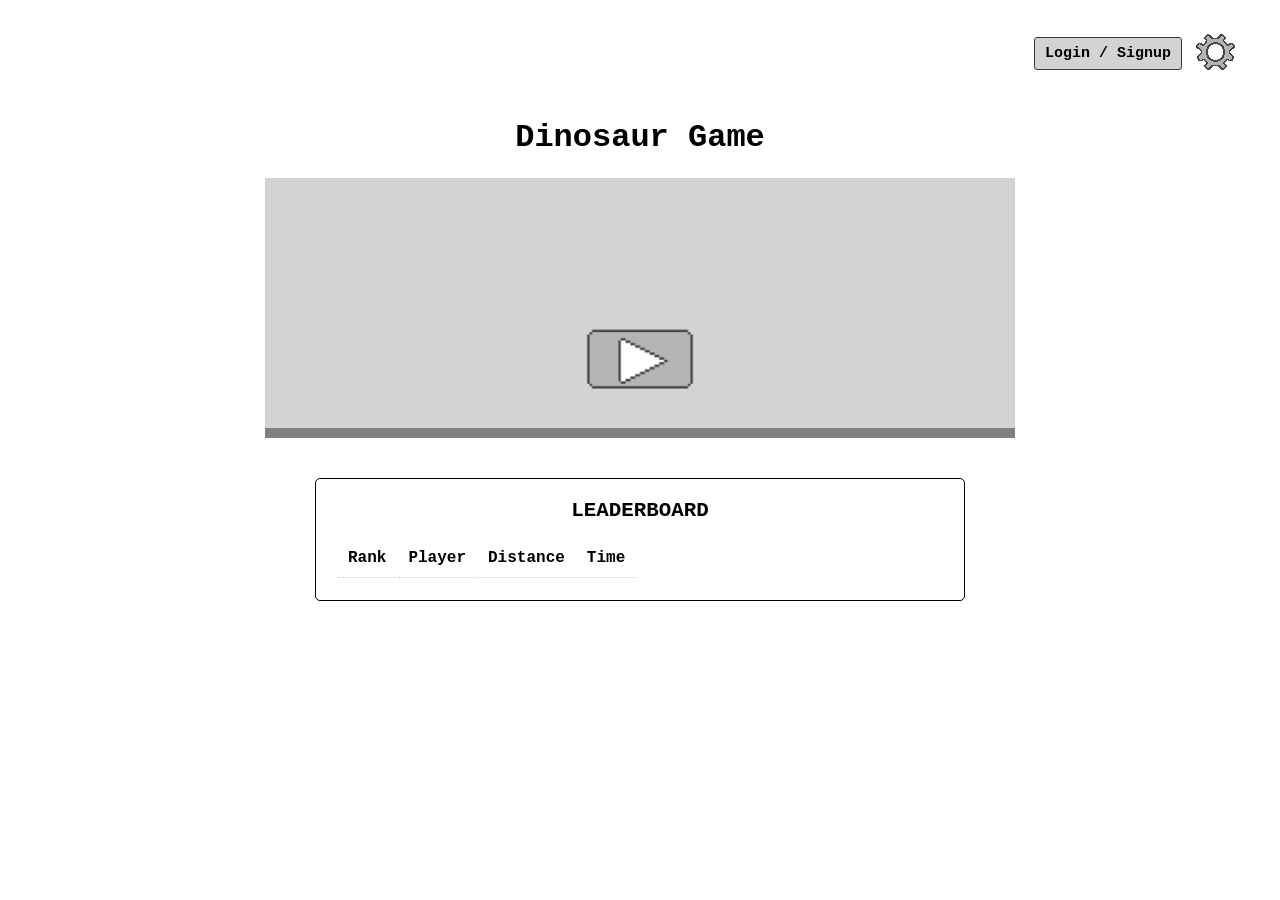
==== commit 96feca72: "adding play button" ====
--- a/SampleCode/index.html
+++ b/SampleCode/index.html
@@ -111,6 +111,13 @@
             <button id = "restart" style = "display: none; position: relative;">Play Again!</button>
         </div>
 
+        <!--play button-->
+        <div class = "container">
+            <button id = "play" class = "play-button">
+                <img src = "PNGs/playButton.png" alt = "play">
+            </button>
+        </div>
+
 
     <!--------Leaderboard------->
 <section id="lb-section" class="lb-container">
--- a/SampleCode/gameAesthetics.css
+++ b/SampleCode/gameAesthetics.css
@@ -297,7 +297,7 @@
 /* back button stylization */
 .back-button {
     position: absolute;
-    top: 23px;
+    top: 10px;
     left: 11px;
     cursor: pointer;
     font-family: "Courier New", monospace;
@@ -389,3 +389,25 @@
     border-bottom: 1px dotted #ccc;
 }
 
+/* ----------------- */
+/* game start button */
+/* ----------------- */
+
+/* removes background of PNG and places
+the button in the middle of the canvas */
+.play-button {
+    background: none;
+    border: none;
+    padding: 12px;
+    cursor: pointer;
+    position: fixed;
+    top: 40%;
+    left: 50%;
+    transform: translate(-50%, -50%);
+}
+
+/* resizes the play button */
+.play-button img {
+    width: 120px;
+    height: auto;
+}
